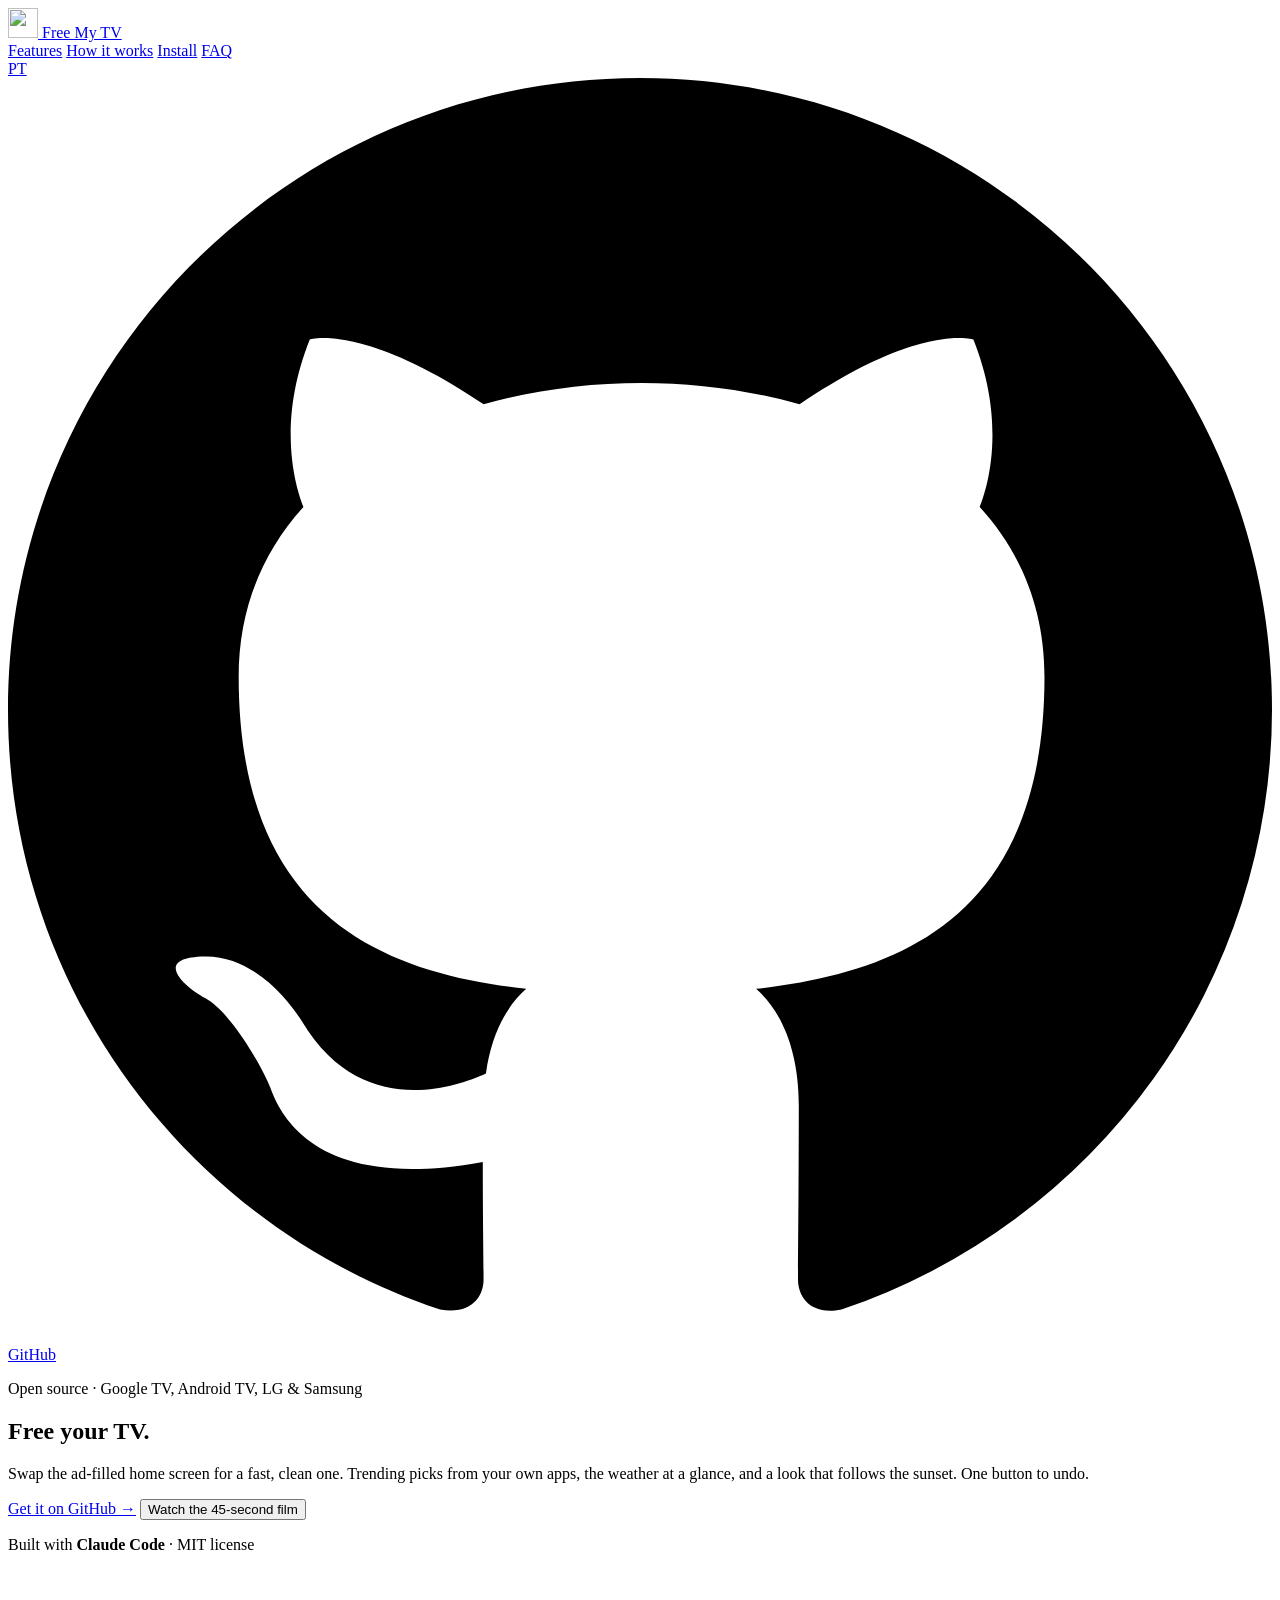
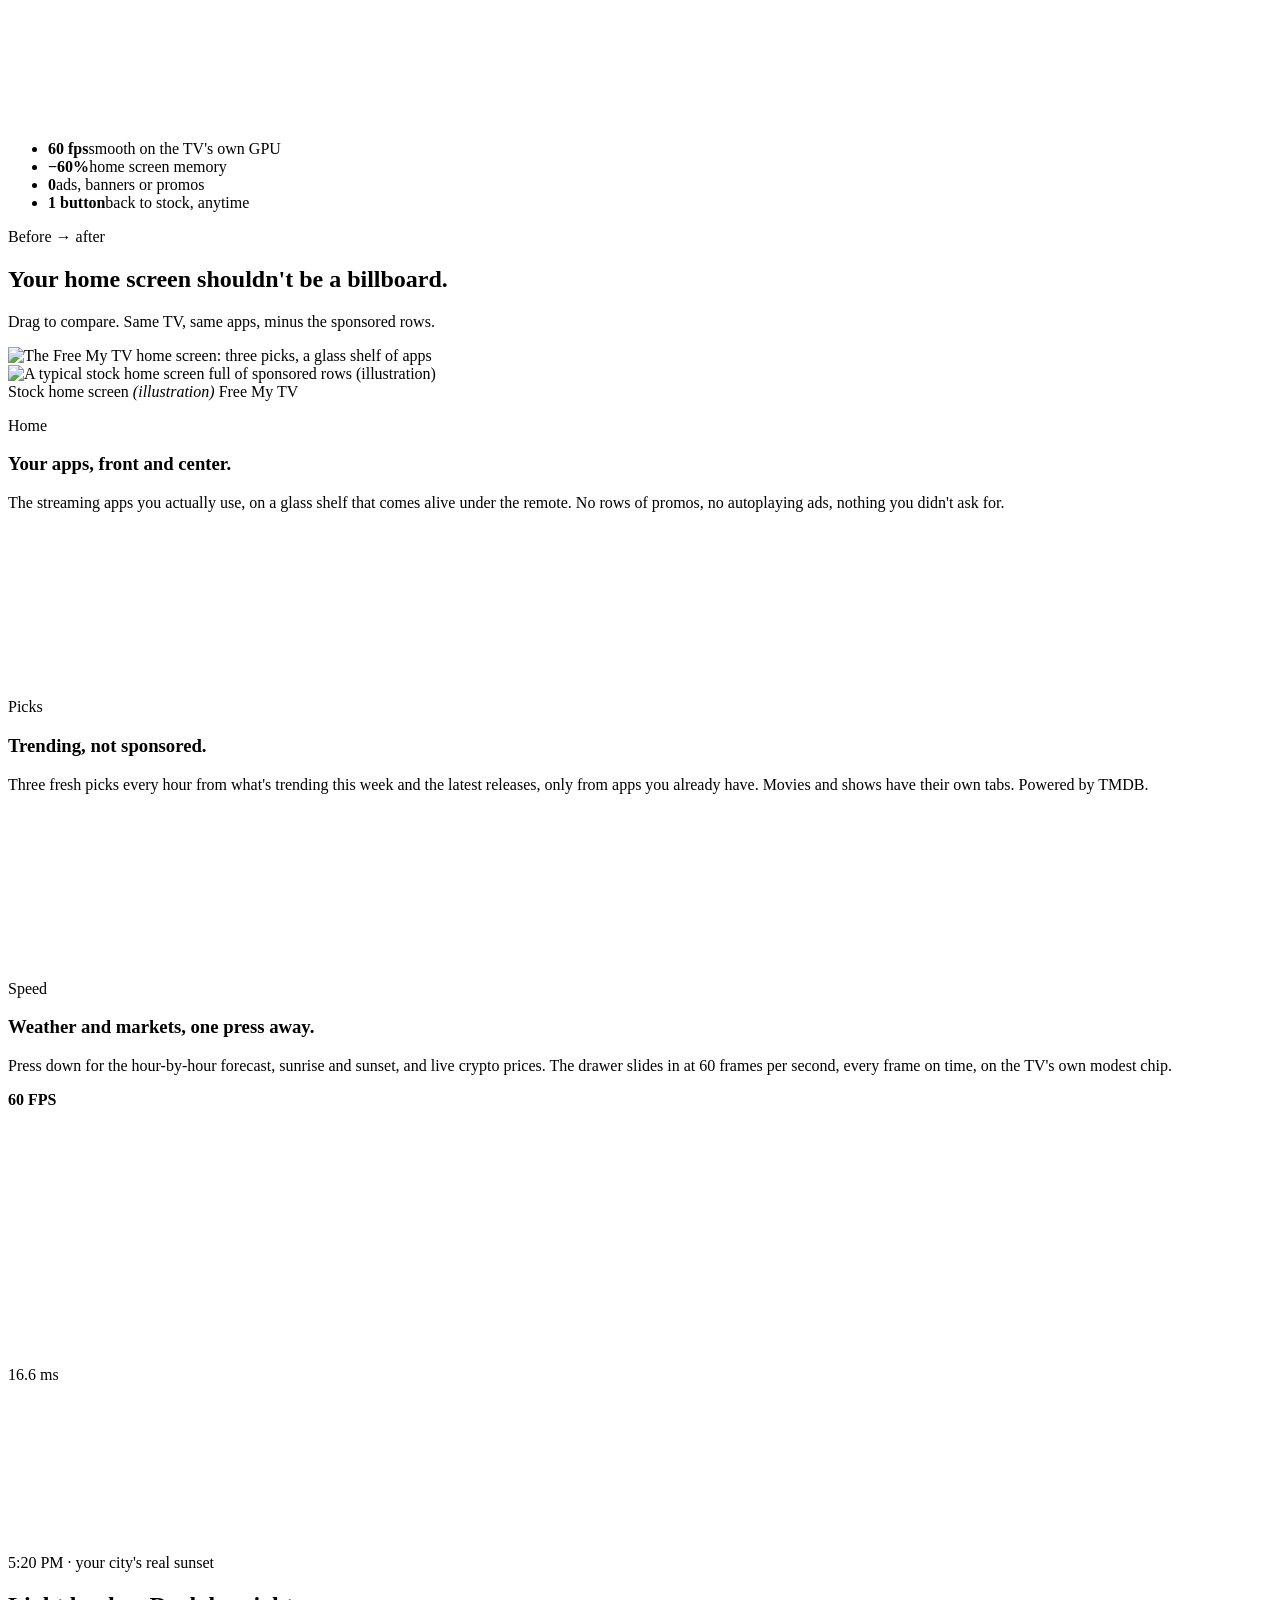
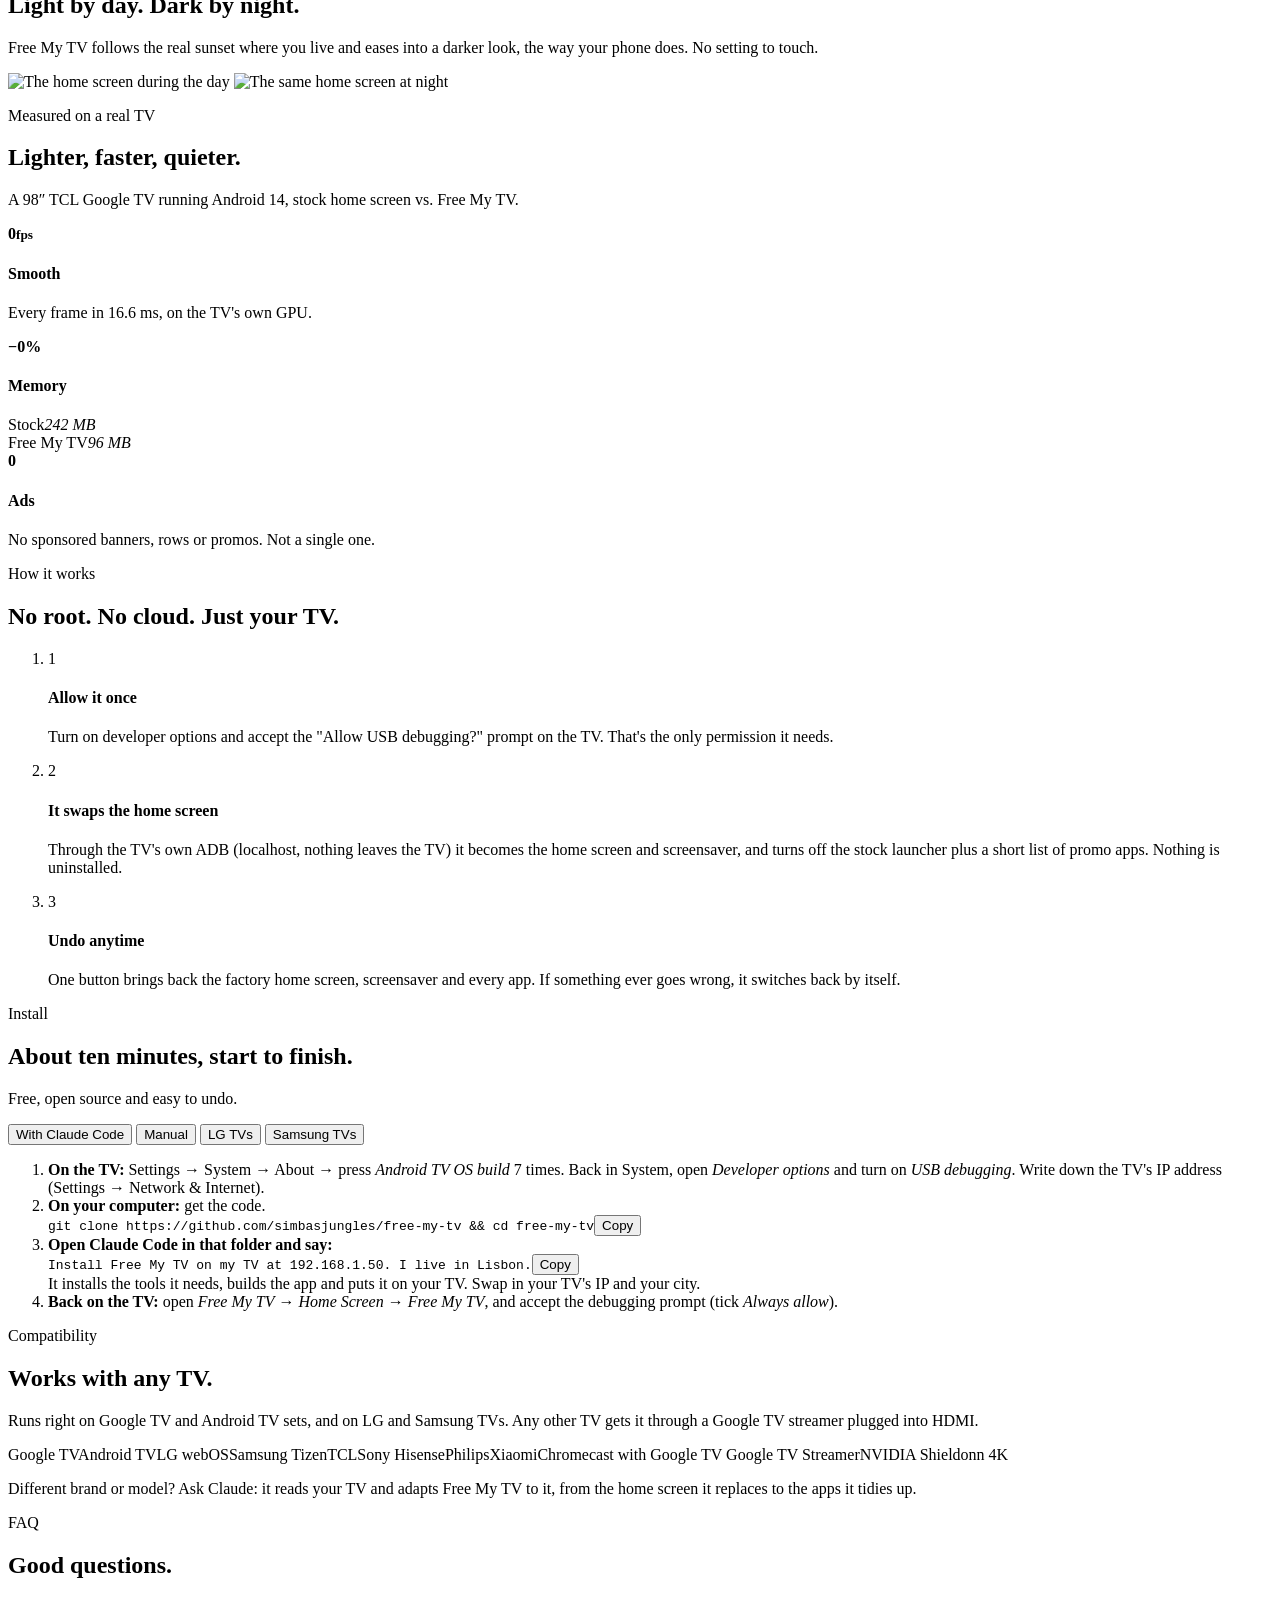
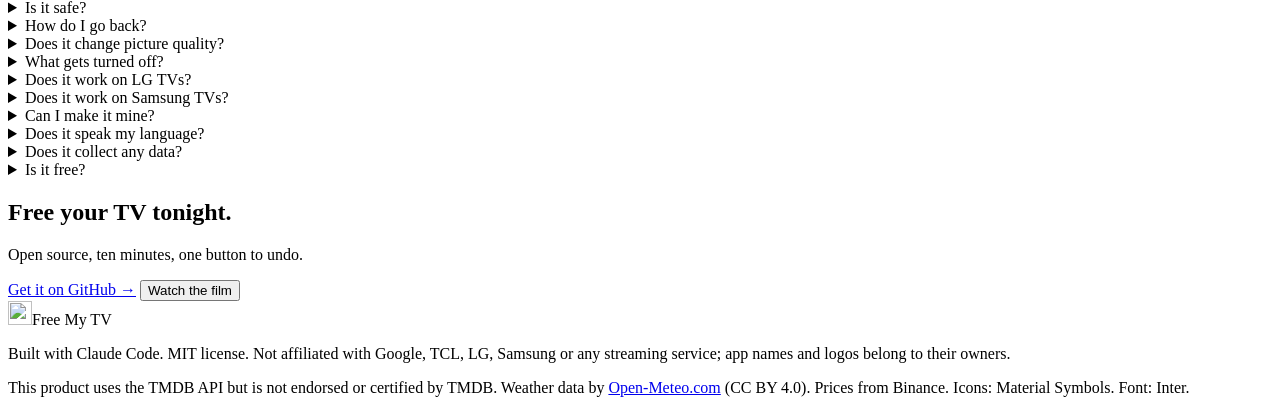
==== docs/index.html @ e6f1cf1f "Merge f3c98cef373c8c9d9fc0132e42e62b5654759d20 into 62e883b3179c8cafb7a2b09960eabfe7eea6ef1c" ====
<!doctype html>
<html lang="en">
<head>
  <meta charset="utf-8">
  <meta name="viewport" content="width=device-width, initial-scale=1, viewport-fit=cover">
  <script>
    // Brazilians (a Portuguese browser or a Brazilian time zone) get the Portuguese page; the PT/EN switch wins.
    (function () {
      var lang;
      try { lang = localStorage.getItem("lang"); } catch (e) {}
      if (!lang) {
        var zone = "";
        try { zone = Intl.DateTimeFormat().resolvedOptions().timeZone || ""; } catch (e) {}
        var brazil = /^(America\/(Sao_Paulo|Rio_Branco|Manaus|Cuiaba|Campo_Grande|Porto_Velho|Boa_Vista|Belem|Fortaleza|Recife|Araguaina|Maceio|Bahia|Santarem|Noronha|Eirunepe)|Brazil\/)/.test(zone);
        lang = brazil || /^pt\b/i.test(navigator.language || "") ? "pt" : "en";
      }
      if (lang === "pt") location.replace("pt/" + location.search + location.hash);
    })();
  </script>
  <title>Free My TV — a fast, ad-free home screen for Google TV, LG and Samsung TVs</title>
  <meta name="description" content="Open-source home screen for Google TV, Android TV, LG and Samsung TVs. No ads, 60 fps, trending picks from your own apps and a look that follows the sunset. One button to undo.">
  <link rel="canonical" href="https://freemytv.io/">
  <link rel="alternate" hreflang="en" href="https://freemytv.io/">
  <link rel="alternate" hreflang="pt-BR" href="https://freemytv.io/pt/">
  <link rel="alternate" hreflang="x-default" href="https://freemytv.io/">
  <meta name="theme-color" content="#F5F5F7">
  <meta property="og:type" content="website">
  <meta property="og:locale" content="en_US">
  <meta property="og:locale:alternate" content="pt_BR">
  <meta property="og:url" content="https://freemytv.io/">
  <meta property="og:title" content="Free My TV">
  <meta property="og:description" content="A fast, ad-free home screen for Google TV, LG and Samsung TVs. Open source. One button to undo.">
  <meta property="og:image" content="https://freemytv.io/assets/og.jpg">
  <meta property="og:image:width" content="1200">
  <meta property="og:image:height" content="630">
  <meta name="twitter:card" content="summary_large_image">
  <meta name="twitter:title" content="Free My TV">
  <meta name="twitter:description" content="A fast, ad-free home screen for Google TV, LG and Samsung TVs. Open source. One button to undo.">
  <meta name="twitter:image" content="https://freemytv.io/assets/og.jpg">
  <link rel="icon" type="image/png" href="assets/favicon-64.png">
  <link rel="apple-touch-icon" href="assets/apple-touch-icon.png">
  <link rel="preload" href="assets/fonts/InterVariable.ttf" as="font" type="font/ttf" crossorigin>
  <link rel="stylesheet" href="styles.css">
</head>
<body>
  <div class="sky" aria-hidden="true"><span class="blob b1"></span><span class="blob b2"></span><span class="blob b3"></span></div>

  <header class="nav" id="nav">
    <a class="brand" href="#top" aria-label="Free My TV, back to top">
      <img src="assets/icon-512.png" alt="" width="30" height="30">
      <span>Free My TV</span>
    </a>
    <nav class="links" aria-label="Sections">
      <a href="#features">Features</a>
      <a href="#how">How it works</a>
      <a href="#install">Install</a>
      <a href="#faq">FAQ</a>
    </nav>
    <div class="nav-end">
      <a class="lang" href="pt/" hreflang="pt-BR" lang="pt-BR" data-lang="pt" aria-label="Ler em português">PT</a>
      <a class="btn btn-dark btn-sm" href="https://github.com/simbasjungles/free-my-tv" rel="noopener">
      <svg class="gh" viewBox="0 0 16 16" aria-hidden="true"><path d="M8 0C3.58 0 0 3.58 0 8c0 3.54 2.29 6.53 5.47 7.59.4.07.55-.17.55-.38 0-.19-.01-.82-.01-1.49-2.01.37-2.53-.49-2.69-.94-.09-.23-.48-.94-.82-1.13-.28-.15-.68-.52-.01-.53.63-.01 1.08.58 1.23.82.72 1.21 1.87.87 2.33.66.07-.52.28-.87.51-1.07-1.78-.2-3.64-.89-3.64-3.95 0-.87.31-1.59.82-2.15-.08-.2-.36-1.02.08-2.12 0 0 .67-.21 2.2.82.64-.18 1.32-.27 2-.27.68 0 1.36.09 2 .27 1.53-1.04 2.2-.82 2.2-.82.44 1.1.16 1.92.08 2.12.51.56.82 1.27.82 2.15 0 3.07-1.87 3.75-3.65 3.95.29.25.54.73.54 1.48 0 1.07-.01 1.93-.01 2.2 0 .21.15.46.55.38A8.013 8.013 0 0016 8c0-4.42-3.58-8-8-8z"/></svg>
      <span>GitHub</span>
      </a>
    </div>
  </header>

  <main id="top">
    <!-- Hero -->
    <section class="hero">
      <div class="hero-copy">
        <p class="kicker" data-reveal>Open source · Google TV, Android TV, LG &amp; Samsung</p>
        <h1 data-reveal>Free your <span class="grad">TV.</span></h1>
        <p class="lede" data-reveal>Swap the ad-filled home screen for a fast, clean one. Trending picks from your own apps, the weather at a glance, and a look that follows the sunset. One button to undo.</p>
        <div class="cta" data-reveal>
          <a class="btn btn-dark" href="https://github.com/simbasjungles/free-my-tv" rel="noopener">Get it on GitHub <span aria-hidden="true">→</span></a>
          <button class="btn btn-glass" type="button" data-film><span class="play" aria-hidden="true"></span>Watch the 45-second film</button>
        </div>
        <p class="built" data-reveal>Built with <b>Claude Code</b> · MIT license</p>
      </div>
      <div class="hero-stage" data-reveal>
        <div class="tv tilt" id="heroTv">
          <div class="screen">
            <video data-src="assets/nav.mp4" poster="assets/nav-poster.webp" muted loop playsinline preload="none" aria-label="The Free My TV home screen, moving through the apps"></video>
          </div>
        </div>
        <div class="floor" aria-hidden="true"></div>
      </div>
      <ul class="stats" data-reveal>
        <li><b>60 fps</b><span>smooth on the TV's own GPU</span></li>
        <li><b>−60%</b><span>home screen memory</span></li>
        <li><b>0</b><span>ads, banners or promos</span></li>
        <li><b>1 button</b><span>back to stock, anytime</span></li>
      </ul>
    </section>

    <!-- Before / after -->
    <section class="section compare" id="compare">
      <div class="head" data-reveal>
        <p class="kicker">Before → after</p>
        <h2>Your home screen shouldn't be a billboard.</h2>
        <p class="sub">Drag to compare. Same TV, same apps, minus the sponsored rows.</p>
      </div>
      <div class="tv ba" id="ba" data-reveal tabindex="0" role="slider" aria-label="Compare the stock home screen with Free My TV" aria-valuemin="0" aria-valuemax="100" aria-valuenow="50">
        <div class="screen">
          <img class="after" src="assets/home-day.webp" alt="The Free My TV home screen: three picks, a glass shelf of apps" loading="lazy">
          <div class="before-wrap"><img class="before" src="assets/before.webp" alt="A typical stock home screen full of sponsored rows (illustration)" loading="lazy"></div>
          <span class="tag tag-l">Stock home screen <em>(illustration)</em></span>
          <span class="tag tag-r">Free My TV</span>
          <div class="handle" aria-hidden="true"><span></span></div>
        </div>
      </div>
    </section>

    <!-- Features -->
    <section class="section features" id="features">
      <article class="feature" data-reveal>
        <div class="copy">
          <p class="kicker">Home</p>
          <h3>Your apps, front and center.</h3>
          <p>The streaming apps you actually use, on a glass shelf that comes alive under the remote. No rows of promos, no autoplaying ads, nothing you didn't ask for.</p>
        </div>
        <div class="tv"><div class="screen"><video data-src="assets/nav.mp4" poster="assets/nav-poster.webp" muted loop playsinline preload="none" aria-label="Moving across the app shelf"></video></div></div>
      </article>

      <article class="feature flip" data-reveal>
        <div class="copy">
          <p class="kicker">Picks</p>
          <h3>Trending, not sponsored.</h3>
          <p>Three fresh picks every hour from what's trending this week and the latest releases, only from apps you already have. Movies and shows have their own tabs. Powered by TMDB.</p>
        </div>
        <div class="tv"><div class="screen"><video data-src="assets/tabs.mp4" poster="assets/tabs-poster.webp" muted loop playsinline preload="none" aria-label="Switching between Explore, Movies and Shows"></video></div></div>
      </article>

      <article class="feature" data-reveal>
        <div class="copy">
          <p class="kicker">Speed</p>
          <h3>Weather and markets, one press away.</h3>
          <p>Press down for the hour-by-hour forecast, sunrise and sunset, and live crypto prices. The drawer slides in at 60 frames per second, every frame on time, on the TV's own modest chip.</p>
          <div class="hud" aria-hidden="true"><i></i><b>60 FPS</b><svg viewBox="0 0 120 24" preserveAspectRatio="none"><polyline id="spark" fill="none" points=""/></svg><span>16.6 ms</span></div>
        </div>
        <div class="tv"><div class="screen"><video data-src="assets/drawer.mp4" poster="assets/drawer-poster.webp" muted loop playsinline preload="none" aria-label="The drawer with weather and crypto opening"></video></div></div>
      </article>
    </section>

    <!-- Sunset: scroll to go from day to night -->
    <section class="sunset" id="sunset" aria-label="Light by day, dark by night">
      <div class="sticky">
        <div class="stars" aria-hidden="true"></div>
        <div class="sun" aria-hidden="true"></div>
        <div class="moon" aria-hidden="true"></div>
        <div class="head">
          <p class="kicker"><span class="clock" id="sunClock">5:20 PM</span> · your city's real sunset</p>
          <h2><span class="w-day">Light by day.</span> <span class="w-night">Dark by night.</span></h2>
          <p class="sub">Free My TV follows the real sunset where you live and eases into a darker look, the way your phone does. No setting to touch.</p>
        </div>
        <div class="tv"><div class="screen">
          <img src="assets/day.webp" alt="The home screen during the day" loading="lazy">
          <img class="night" src="assets/night.webp" alt="The same home screen at night" loading="lazy">
        </div></div>
      </div>
    </section>

    <!-- Numbers -->
    <section class="section numbers" id="numbers">
      <div class="head" data-reveal>
        <p class="kicker">Measured on a real TV</p>
        <h2>Lighter, faster, quieter.</h2>
        <p class="sub">A 98″ TCL Google TV running Android 14, stock home screen vs. Free My TV.</p>
      </div>
      <div class="cards">
        <div class="card" data-reveal><b class="big grad-mint"><span data-count="60">0</span><small>fps</small></b><h4>Smooth</h4><p>Every frame in 16.6 ms, on the TV's own GPU.</p></div>
        <div class="card" data-reveal><b class="big grad-sky">−<span data-count="60">0</span>%</b><h4>Memory</h4>
          <div class="bars"><div><span>Stock</span><i style="--w:100%"></i><em>242 MB</em></div><div><span>Free My TV</span><i style="--w:40%"></i><em>96 MB</em></div></div>
        </div>
        <div class="card" data-reveal><b class="big grad-sun">0</b><h4>Ads</h4><p>No sponsored banners, rows or promos. Not a single one.</p></div>
      </div>
    </section>

    <!-- How it works -->
    <section class="section how" id="how">
      <div class="head" data-reveal>
        <p class="kicker">How it works</p>
        <h2>No root. No cloud. Just your TV.</h2>
      </div>
      <ol class="steps">
        <li class="step" data-reveal>
          <span class="num">1</span>
          <h4>Allow it once</h4>
          <p>Turn on developer options and accept the "Allow USB debugging?" prompt on the TV. That's the only permission it needs.</p>
        </li>
        <li class="step" data-reveal>
          <span class="num">2</span>
          <h4>It swaps the home screen</h4>
          <p>Through the TV's own ADB (localhost, nothing leaves the TV) it becomes the home screen and screensaver, and turns off the stock launcher plus a short list of promo apps. Nothing is uninstalled.</p>
        </li>
        <li class="step" data-reveal>
          <span class="num">3</span>
          <h4>Undo anytime</h4>
          <p>One button brings back the factory home screen, screensaver and every app. If something ever goes wrong, it switches back by itself.</p>
        </li>
      </ol>
    </section>

    <!-- Install -->
    <section class="section install" id="install">
      <div class="head" data-reveal>
        <p class="kicker">Install</p>
        <h2>About ten minutes, start to finish.</h2>
        <p class="sub">Free, open source and easy to undo.</p>
      </div>
      <div class="panel" data-reveal>
        <div class="tabs" role="tablist" aria-label="Install method">
          <button role="tab" aria-selected="true" aria-controls="tab-claude" id="t-claude">With Claude Code</button>
          <button role="tab" aria-selected="false" aria-controls="tab-manual" id="t-manual">Manual</button>
          <button role="tab" aria-selected="false" aria-controls="tab-lg" id="t-lg">LG TVs</button>
          <button role="tab" aria-selected="false" aria-controls="tab-samsung" id="t-samsung">Samsung TVs</button>
        </div>

        <div class="tabpanel" id="tab-claude" role="tabpanel" aria-labelledby="t-claude">
          <ol class="howto">
            <li><b>On the TV:</b> Settings → System → About → press <em>Android TV OS build</em> 7 times. Back in System, open <em>Developer options</em> and turn on <em>USB debugging</em>. Write down the TV's IP address (Settings → Network &amp; Internet).</li>
            <li><b>On your computer:</b> get the code.
              <div class="code"><code>git clone https://github.com/simbasjungles/free-my-tv &amp;&amp; cd free-my-tv</code><button class="copy-btn" type="button" aria-label="Copy command">Copy</button></div>
            </li>
            <li><b>Open Claude Code in that folder and say:</b>
              <div class="code prompt"><code>Install Free My TV on my TV at 192.168.1.50. I live in Lisbon.</code><button class="copy-btn" type="button" aria-label="Copy prompt">Copy</button></div>
              It installs the tools it needs, builds the app and puts it on your TV. Swap in your TV's IP and your city.
            </li>
            <li><b>Back on the TV:</b> open <em>Free My TV</em> → <em>Home Screen</em> → <em>Free My TV</em>, and accept the debugging prompt (tick <em>Always allow</em>).</li>
          </ol>
        </div>

        <div class="tabpanel" id="tab-manual" role="tabpanel" aria-labelledby="t-manual" hidden>
          <ol class="howto">
            <li><b>On the TV:</b> turn on <em>Developer options</em> and <em>USB debugging</em> (as in the other tab), and note its IP address.</li>
            <li><b>Tools:</b> a JDK (17+), the Android SDK command-line tools and adb. On a Mac:
              <div class="code"><code>brew install --cask temurin android-commandlinetools android-platform-tools &amp;&amp; sdkmanager "build-tools;34.0.0" "platforms;android-34"</code><button class="copy-btn" type="button" aria-label="Copy command">Copy</button></div>
            </li>
            <li><b>Build:</b> the first run creates <em>config.properties</em>. Add your city there and, for the trending picks, a <a href="https://www.themoviedb.org/settings/api" rel="noopener">free TMDB key</a>. Then build again.
              <div class="code"><code>git clone https://github.com/simbasjungles/free-my-tv &amp;&amp; cd free-my-tv &amp;&amp; ./build.sh</code><button class="copy-btn" type="button" aria-label="Copy command">Copy</button></div>
            </li>
            <li><b>Install:</b>
              <div class="code"><code>adb connect 192.168.1.50:5555 &amp;&amp; adb install -r FreeMyTV.apk</code><button class="copy-btn" type="button" aria-label="Copy command">Copy</button></div>
              On TCL TVs, also let it run in the background (TCL blocks it by default):
              <div class="code"><code>adb shell &quot;appops set io.freemytv AUTO_START allow || appops set io.freemytv APP_AUTO_START allow&quot;</code><button class="copy-btn" type="button" aria-label="Copy command">Copy</button></div>
            </li>
            <li><b>On the TV:</b> open <em>Free My TV</em> → <em>Home Screen</em> → <em>Free My TV</em>.</li>
          </ol>
        </div>

        <div class="tabpanel" id="tab-lg" role="tabpanel" aria-labelledby="t-lg" hidden>
          <ol class="howto">
            <li><b>On the TV:</b> in the LG Content Store, install <em>Developer Mode</em>. Sign in with a free <a href="https://webostv.developer.lge.com" rel="noopener">LG developer account</a>, turn on <em>Dev Mode Status</em> (the TV restarts), then turn on <em>Key Server</em>. Write down the IP address and the passphrase it shows.</li>
            <li><b>On your computer:</b> get the code and build the LG app. Add your city to <em>config.properties</em>, as for Google TV.
              <div class="code"><code>git clone https://github.com/simbasjungles/free-my-tv &amp;&amp; cd free-my-tv &amp;&amp; python3 webos/build.py</code><button class="copy-btn" type="button" aria-label="Copy command">Copy</button></div>
            </li>
            <li><b>Install:</b> type the TV's passphrase when it asks. Free My TV opens on the TV.
              <div class="code"><code>python3 webos/install.py 192.168.1.50</code><button class="copy-btn" type="button" aria-label="Copy command">Copy</button></div>
            </li>
            <li><b>One press away:</b> while it's open, hold a number key on the remote. From then on, that key opens Free My TV from anywhere. Press <em>EXTEND</em> in Developer Mode once a month to keep it.</li>
          </ol>
        </div>

        <div class="tabpanel" id="tab-samsung" role="tabpanel" aria-labelledby="t-samsung" hidden>
          <ol class="howto">
            <li><b>On the TV:</b> open <em>Apps</em> and type <em>1&nbsp;2&nbsp;3&nbsp;4&nbsp;5</em> on the remote. Turn <em>Developer mode</em> on, type your computer's IP address in <em>Host PC IP</em>, and restart the TV.</li>
            <li><b>On your computer:</b> download <a href="https://github.com/reisxd/TizenBrewInstaller/releases/latest" rel="noopener">TizenBrew Installer</a>, the community's installer for Samsung TVs, open it and connect to your TV.</li>
            <li><b>Install from GitHub:</b> type this. On 2023 and newer TVs it asks you to sign in to your Samsung account once, to sign the app for your TV.
              <div class="code"><code>simbasjungles/free-my-tv</code><button class="copy-btn" type="button" aria-label="Copy">Copy</button></div>
            </li>
            <li><b>Straight to it:</b> in the TV's settings, under <em>Start Screen Options</em>, turn on <em>Autorun Last App</em>: the TV turns on into Free My TV. It takes your city from the TV's time zone; for your exact city and the trending picks, Claude Code builds it with your own settings.</li>
          </ol>
        </div>
      </div>
    </section>

    <!-- Compatibility -->
    <section class="section compat" id="compat">
      <div class="head" data-reveal>
        <p class="kicker">Compatibility</p>
        <h2>Works with any TV.</h2>
        <p class="sub">Runs right on Google TV and Android TV sets, and on LG and Samsung TVs. Any other TV gets it through a Google TV streamer plugged into HDMI.</p>
      </div>
      <div class="chips" data-reveal>
        <span class="chip ok">Google TV</span><span class="chip ok">Android TV</span><span class="chip ok">LG webOS</span><span class="chip ok">Samsung Tizen</span><span class="chip ok">TCL</span><span class="chip ok">Sony</span>
        <span class="chip ok">Hisense</span><span class="chip ok">Philips</span><span class="chip ok">Xiaomi</span><span class="chip ok">Chromecast with Google TV</span>
        <span class="chip ok">Google TV Streamer</span><span class="chip ok">NVIDIA Shield</span><span class="chip ok">onn 4K</span>
      </div>
      <p class="note" data-reveal>Different brand or model? Ask Claude: it reads your TV and adapts Free My TV to it, from the home screen it replaces to the apps it tidies up.</p>
    </section>

    <!-- FAQ -->
    <section class="section faq" id="faq">
      <div class="head" data-reveal>
        <p class="kicker">FAQ</p>
        <h2>Good questions.</h2>
      </div>
      <div class="qs" data-reveal>
        <details><summary>Is it safe?</summary><p>It uses the same commands as Android's own developer tools, from inside the TV. Nothing is rooted or uninstalled: apps are only turned off and come back with one button. Picture, sound, inputs, the remote, Google services and the Play Store are on a never-touch list.</p></details>
        <details><summary>How do I go back?</summary><p>Open Free My TV → Home Screen → Original. The factory home screen, screensaver and every app come back exactly as they were. If the new home screen ever crashes three times in five minutes, it switches back on its own.</p></details>
        <details><summary>Does it change picture quality?</summary><p>No. Picture settings aren't touched, and videos play through the same hardware path. We measured the same resolution and the same video source in both modes.</p></details>
        <details><summary>What gets turned off?</summary><p>The stock home screen and screensaver (replaced), Google TV's recovery home, Play Games and YouTube Music, and on TCL TVs the TCL Channel, messages, store demo, hotel menu, manuals, mirroring and logging apps. Google Assistant only if you ask for it in the config.</p></details>
        <details><summary>Does it work on LG TVs?</summary><p>Yes. On LG it installs through LG's own Developer Mode, with nothing rooted or changed on the TV, and it opens with one press of a number key. Same home screen, same picks, weather and prices. Press EXTEND in the Developer Mode app once a month to keep it.</p></details>
        <details><summary>Does it work on Samsung TVs?</summary><p>Yes, on Samsung TVs from 2017 on. It installs through Samsung's own Developer Mode with TizenBrew Installer, the community's installer, with nothing rooted or changed on the TV. Same home screen, weather and prices, with your city from the TV's time zone. For the trending picks, Claude Code builds it with your free TMDB key.</p></details>
        <details><summary>Can I make it mine?</summary><p>That's the idea. Open the folder in Claude Code and just ask: "add Crunchyroll to the shelf", "show prices in euros", "set it up for my Sony". It changes the code, rebuilds the app and puts it on your TV.</p></details>
        <details><summary>Does it speak my language?</summary><p>English, Spanish, Portuguese, Russian and German; on Google TV also French, Italian, Japanese and 16 more, following the TV's language, or the one you pick in its settings. Want another one? Ask Claude to add it.</p></details>
        <details><summary>Does it collect any data?</summary><p>No accounts, no analytics, no tracking. It only talks to TMDB (picks), Open-Meteo (weather, for your city) and Binance (prices).</p></details>
        <details><summary>Is it free?</summary><p>Yes. MIT license, and the TMDB key is free too.</p></details>
      </div>
    </section>

    <!-- Final CTA -->
    <section class="final" data-reveal>
      <h2>Free your TV tonight.</h2>
      <p class="sub">Open source, ten minutes, one button to undo.</p>
      <div class="cta">
        <a class="btn btn-dark" href="https://github.com/simbasjungles/free-my-tv" rel="noopener">Get it on GitHub <span aria-hidden="true">→</span></a>
        <button class="btn btn-glass" type="button" data-film><span class="play" aria-hidden="true"></span>Watch the film</button>
      </div>
    </section>
  </main>

  <footer class="foot">
    <div class="brand"><img src="assets/icon-512.png" alt="" width="24" height="24"><span>Free My TV</span></div>
    <p>Built with Claude Code. MIT license. Not affiliated with Google, TCL, LG, Samsung or any streaming service; app names and logos belong to their owners.</p>
    <p>This product uses the TMDB API but is not endorsed or certified by TMDB. Weather data by <a href="https://open-meteo.com/" rel="noopener">Open-Meteo.com</a> (CC BY 4.0). Prices from Binance. Icons: Material Symbols. Font: Inter.</p>
  </footer>

  <dialog class="film" id="film" aria-label="The Free My TV film">
    <button class="close" type="button" aria-label="Close">×</button>
    <video controls playsinline preload="none" poster="assets/film-poster.webp"><source src="assets/film.mp4" type="video/mp4"></video>
  </dialog>

  <script src="app.js" defer></script>
</body>
</html>
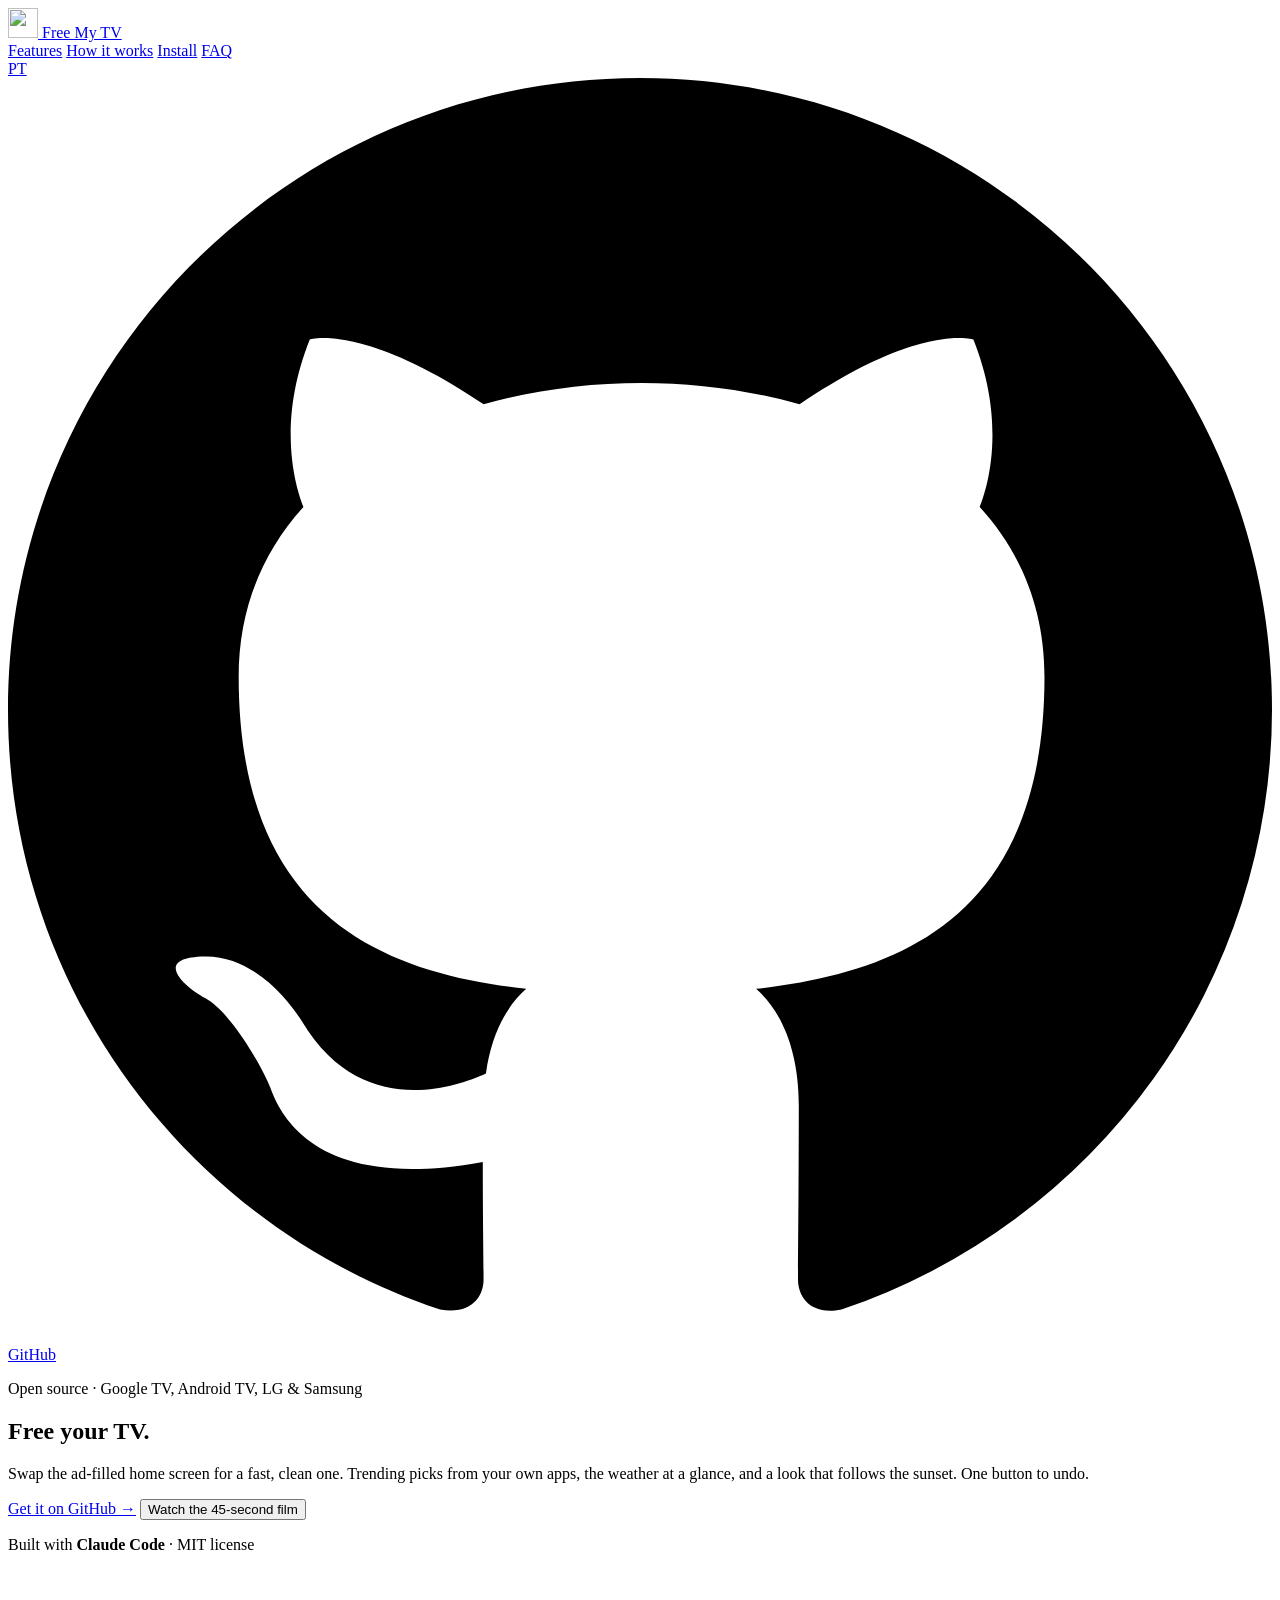
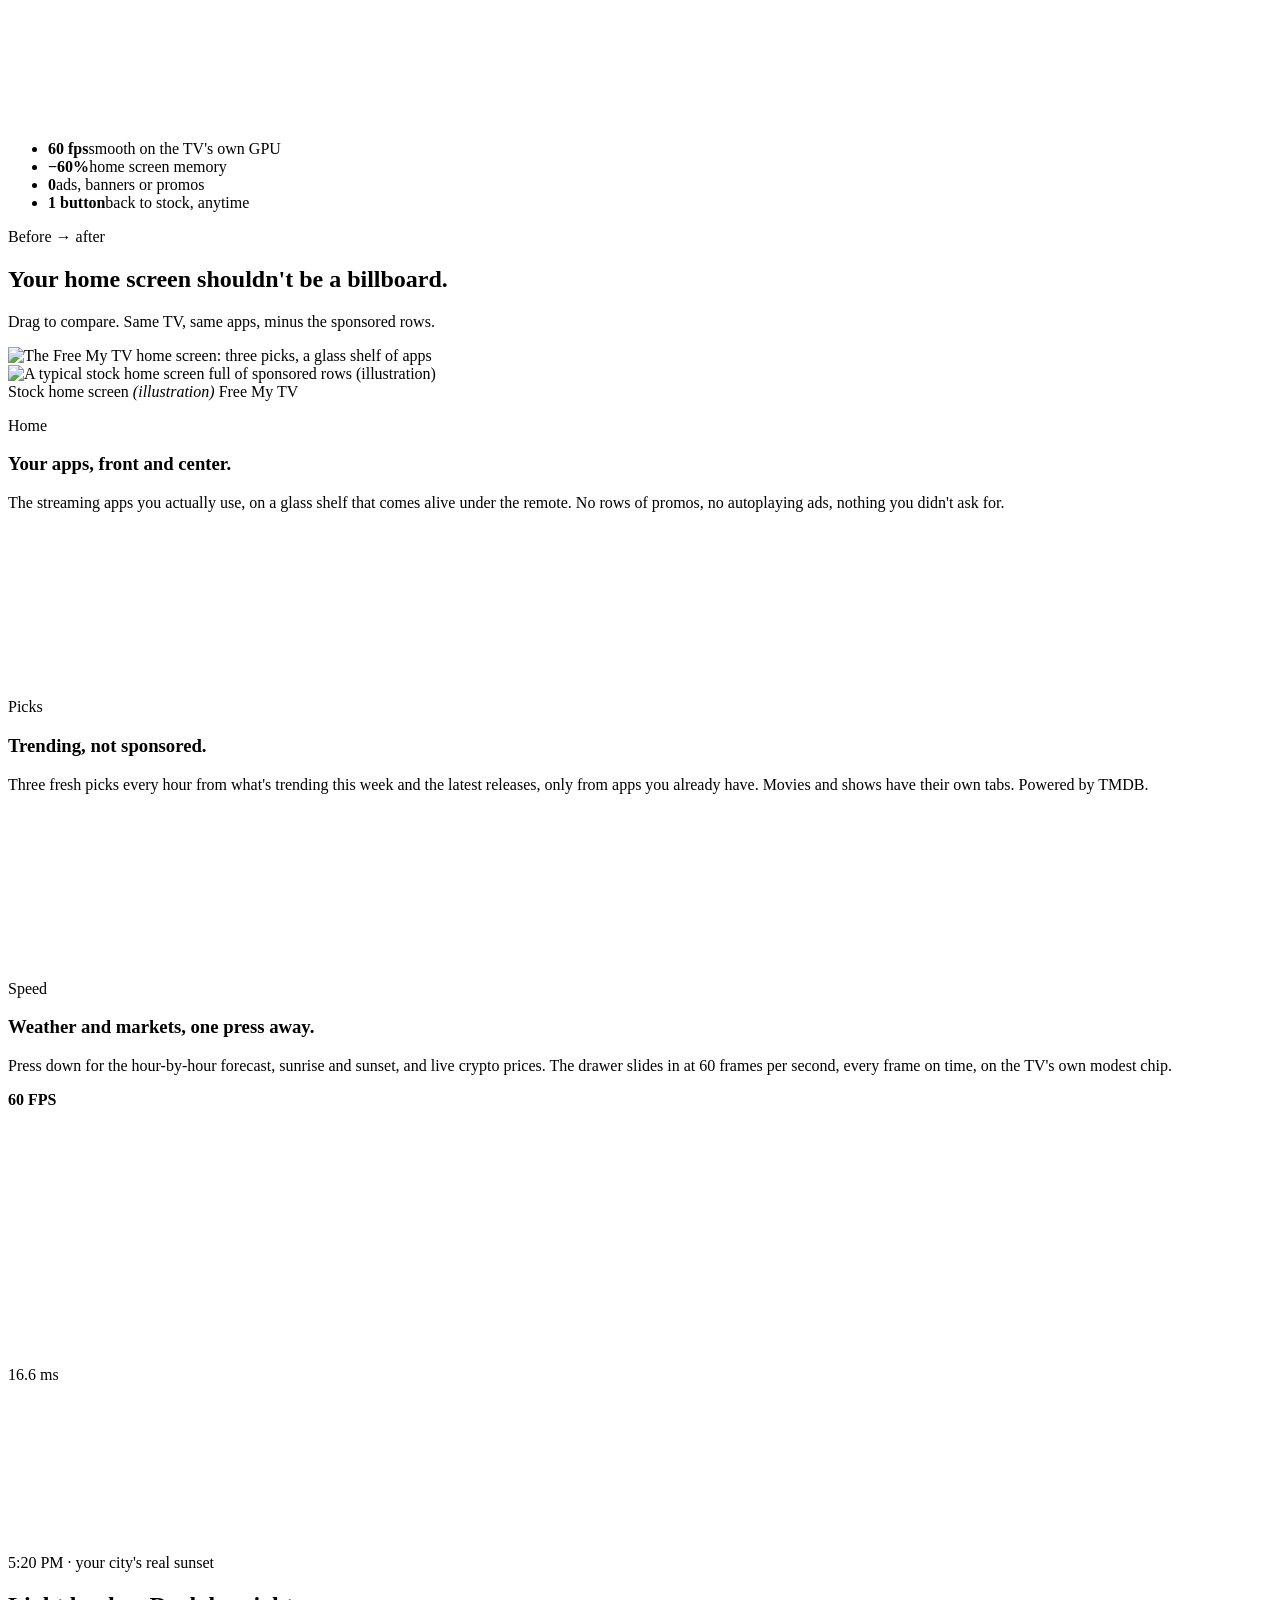
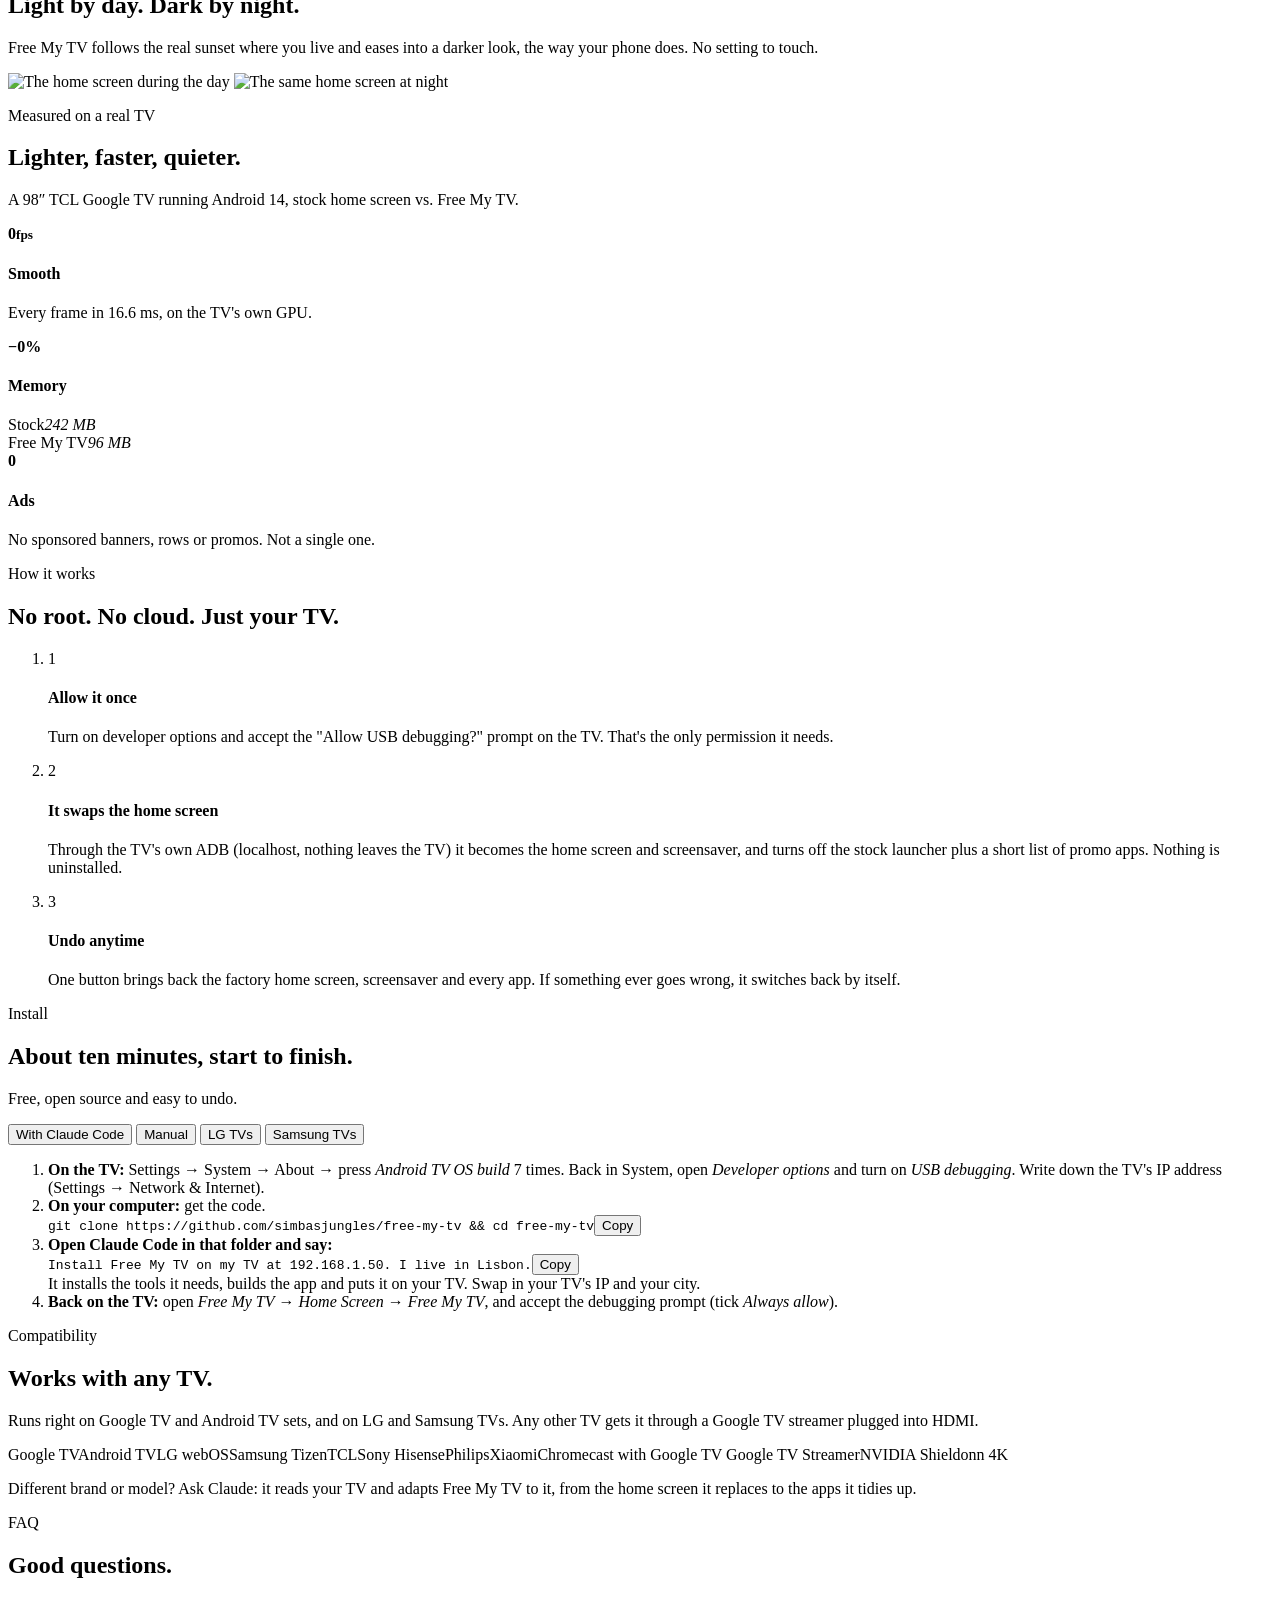
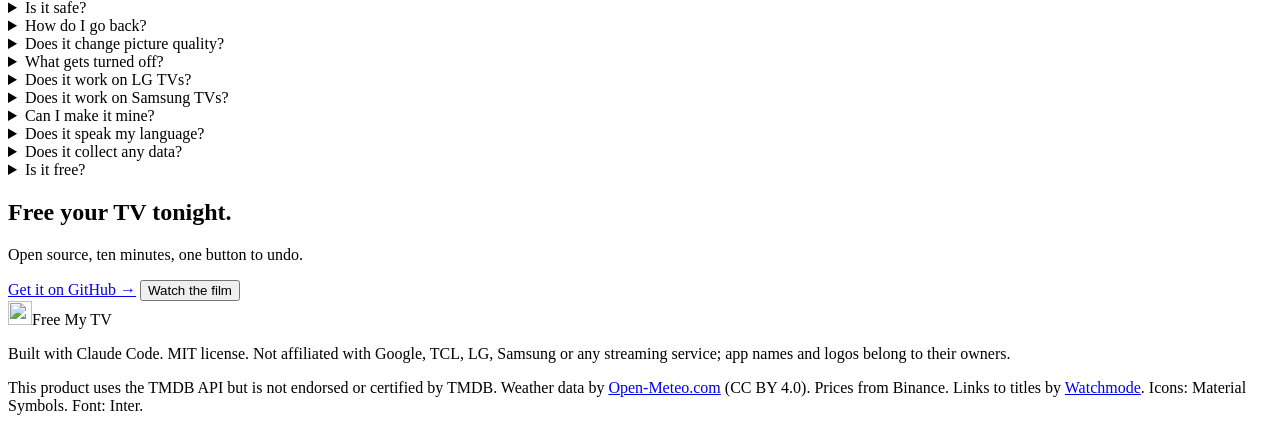
==== commit ef8c2e1f: "Merge 5a26a4dc52b224bc3a1dc00fc4bc9a05ec8fdd82 into 62e883b3179c8cafb7a2b09960eabfe7eea6ef1c" ====
--- a/docs/index.html
+++ b/docs/index.html
@@ -304,8 +304,8 @@
         <details><summary>Does it work on LG TVs?</summary><p>Yes. On LG it installs through LG's own Developer Mode, with nothing rooted or changed on the TV, and it opens with one press of a number key. Same home screen, same picks, weather and prices. Press EXTEND in the Developer Mode app once a month to keep it.</p></details>
         <details><summary>Does it work on Samsung TVs?</summary><p>Yes, on Samsung TVs from 2017 on. It installs through Samsung's own Developer Mode with TizenBrew Installer, the community's installer, with nothing rooted or changed on the TV. Same home screen, weather and prices, with your city from the TV's time zone. For the trending picks, Claude Code builds it with your free TMDB key.</p></details>
         <details><summary>Can I make it mine?</summary><p>That's the idea. Open the folder in Claude Code and just ask: "add Crunchyroll to the shelf", "show prices in euros", "set it up for my Sony". It changes the code, rebuilds the app and puts it on your TV.</p></details>
-        <details><summary>Does it speak my language?</summary><p>English, Spanish, Portuguese, Russian and German; on Google TV also French, Italian, Japanese and 16 more, following the TV's language, or the one you pick in its settings. Want another one? Ask Claude to add it.</p></details>
-        <details><summary>Does it collect any data?</summary><p>No accounts, no analytics, no tracking. It only talks to TMDB (picks), Open-Meteo (weather, for your city) and Binance (prices).</p></details>
+        <details><summary>Does it speak my language?</summary><p>English, Spanish, Portuguese, Russian and German, following the TV's language, or the one you pick in its settings. Want another one? Ask Claude to add it.</p></details>
+        <details><summary>Does it collect any data?</summary><p>No accounts, no analytics, no tracking. It only talks to TMDB (picks), Open-Meteo (weather, for your city) and Binance (prices), and Watchmode (links to titles) only if you set its key.</p></details>
         <details><summary>Is it free?</summary><p>Yes. MIT license, and the TMDB key is free too.</p></details>
       </div>
     </section>
@@ -324,7 +324,7 @@
   <footer class="foot">
     <div class="brand"><img src="assets/icon-512.png" alt="" width="24" height="24"><span>Free My TV</span></div>
     <p>Built with Claude Code. MIT license. Not affiliated with Google, TCL, LG, Samsung or any streaming service; app names and logos belong to their owners.</p>
-    <p>This product uses the TMDB API but is not endorsed or certified by TMDB. Weather data by <a href="https://open-meteo.com/" rel="noopener">Open-Meteo.com</a> (CC BY 4.0). Prices from Binance. Icons: Material Symbols. Font: Inter.</p>
+    <p>This product uses the TMDB API but is not endorsed or certified by TMDB. Weather data by <a href="https://open-meteo.com/" rel="noopener">Open-Meteo.com</a> (CC BY 4.0). Prices from Binance. Links to titles by <a href="https://api.watchmode.com/" rel="noopener">Watchmode</a>. Icons: Material Symbols. Font: Inter.</p>
   </footer>
 
   <dialog class="film" id="film" aria-label="The Free My TV film">
